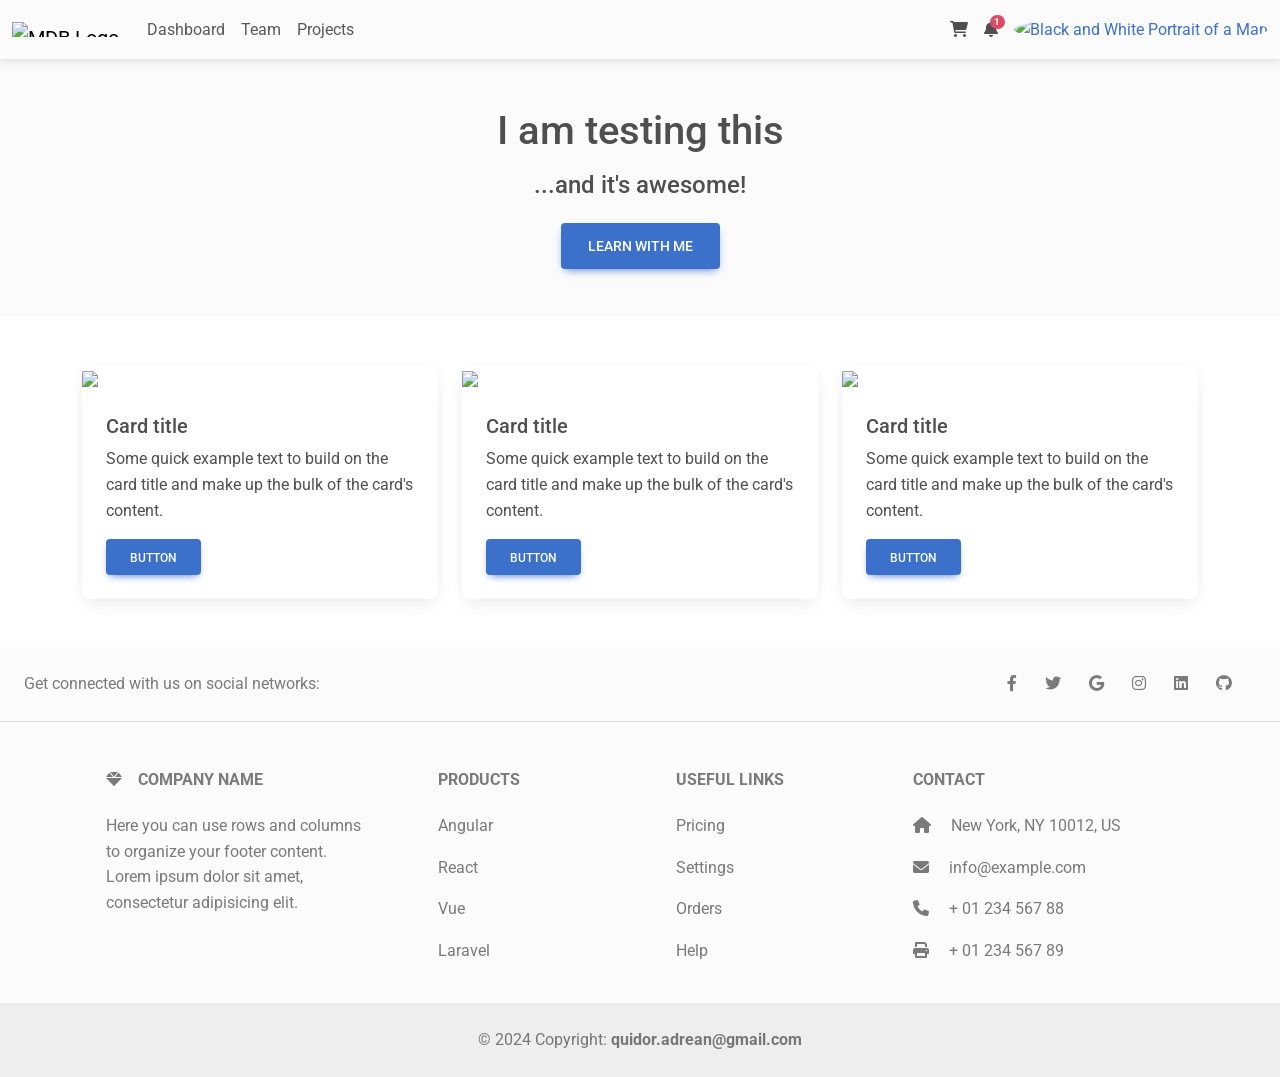
==== mini-projects/cs50-search/mdb5-free-standard/index.html @ 6c1380a7 "added mb5 project" ====
<!DOCTYPE html>
<html lang="en">
  <head>
    <meta charset="UTF-8" />
    <meta
      name="viewport"
      content="width=device-width, initial-scale=1, shrink-to-fit=no"
    />
    <meta http-equiv="x-ua-compatible" content="ie=edge" />
    <title>Bootstrap</title>
    <!-- MDB icon -->
    <link rel="icon" href="img/mdb-favicon.ico" type="image/x-icon" />
    <!-- Font Awesome -->
    <link
      rel="stylesheet"
      href="https://cdnjs.cloudflare.com/ajax/libs/font-awesome/6.0.0/css/all.min.css"
    />
    <!-- Google Fonts Roboto -->
    <link
      rel="stylesheet"
      href="https://fonts.googleapis.com/css2?family=Roboto:wght@300;400;500;700;900&display=swap"
    />
    <!-- MDB -->
    <link rel="stylesheet" href="css/mdb.min.css" />
  </head>
  <body>
    <!-- Start your project here-->

    <!-- Navbar -->
    <nav class="navbar navbar-expand-lg navbar-light bg-body-tertiary">
      <!-- Container wrapper -->
      <div class="container-fluid">
        <!-- Toggle button -->
        <button
          data-mdb-collapse-init
          class="navbar-toggler"
          type="button"
          data-mdb-target="#navbarSupportedContent"
          aria-controls="navbarSupportedContent"
          aria-expanded="false"
          aria-label="Toggle navigation"
        >
          <i class="fas fa-bars"></i>
        </button>

        <!-- Collapsible wrapper -->
        <div class="collapse navbar-collapse" id="navbarSupportedContent">
          <!-- Navbar brand -->
          <a class="navbar-brand mt-2 mt-lg-0" href="#">
            <img
              src="https://mdbcdn.b-cdn.net/img/logo/mdb-transaprent-noshadows.webp"
              height="15"
              alt="MDB Logo"
              loading="lazy"
            />
          </a>
          <!-- Left links -->
          <ul class="navbar-nav me-auto mb-2 mb-lg-0">
            <li class="nav-item">
              <a class="nav-link" href="#">Dashboard</a>
            </li>
            <li class="nav-item">
              <a class="nav-link" href="#">Team</a>
            </li>
            <li class="nav-item">
              <a class="nav-link" href="#">Projects</a>
            </li>
          </ul>
          <!-- Left links -->
        </div>
        <!-- Collapsible wrapper -->

        <!-- Right elements -->
        <div class="d-flex align-items-center">
          <!-- Icon -->
          <a class="text-reset me-3" href="#">
            <i class="fas fa-shopping-cart"></i>
          </a>

          <!-- Notifications -->
          <div class="dropdown">
            <a
              data-mdb-dropdown-init
              class="text-reset me-3 dropdown-toggle hidden-arrow"
              href="#"
              id="navbarDropdownMenuLink"
              role="button"
              aria-expanded="false"
            >
              <i class="fas fa-bell"></i>
              <span class="badge rounded-pill badge-notification bg-danger"
                >1</span
              >
            </a>
            <ul
              class="dropdown-menu dropdown-menu-end"
              aria-labelledby="navbarDropdownMenuLink"
            >
              <li>
                <a class="dropdown-item" href="#">Some news</a>
              </li>
              <li>
                <a class="dropdown-item" href="#">Another news</a>
              </li>
              <li>
                <a class="dropdown-item" href="#">Something else here</a>
              </li>
            </ul>
          </div>
          <!-- Avatar -->
          <div class="dropdown">
            <a
              data-mdb-dropdown-init
              class="dropdown-toggle d-flex align-items-center hidden-arrow"
              href="#"
              id="navbarDropdownMenuAvatar"
              role="button"
              aria-expanded="false"
            >
              <img
                src="https://mdbcdn.b-cdn.net/img/new/avatars/2.webp"
                class="rounded-circle"
                height="25"
                alt="Black and White Portrait of a Man"
                loading="lazy"
              />
            </a>
            <ul
              class="dropdown-menu dropdown-menu-end"
              aria-labelledby="navbarDropdownMenuAvatar"
            >
              <li>
                <a class="dropdown-item" href="#">My profile</a>
              </li>
              <li>
                <a class="dropdown-item" href="#">Settings</a>
              </li>
              <li>
                <a class="dropdown-item" href="#">Logout</a>
              </li>
            </ul>
          </div>
        </div>
        <!-- Right elements -->
      </div>
      <!-- Container wrapper -->
    </nav>
    <!-- Navbar -->

    <!-- Jumbotron -->
    <div class="p-5 text-center bg-body-tertiary mb-5">
      <h1 class="mb-3">I am testing this</h1>
      <h4 class="mb-4">...and it's awesome!</h4>
      <a
        class="btn btn-primary btn-lg"
        href="https://mdbootstrap.com/learn/mdb-foundations/basics/introduction/"
        role="button"
        >Learn with me</a
      >
    </div>
    <!-- Jumbotron -->

    <div class="container">
      <div class="row">
        <!-- First column -->
        <div class="col-md">
          <!-- Card -->
          <div class="card mb-5">
            <div
              class="bg-image hover-overlay"
              data-mdb-ripple-init
              data-mdb-ripple-color="light"
            >
              <img
                src="https://mdbcdn.b-cdn.net/img/new/standard/nature/111.webp"
                class="img-fluid"
              />
              <a href="#!">
                <div
                  class="mask"
                  style="background-color: rgba(251, 251, 251, 0.15)"
                ></div>
              </a>
            </div>
            <div class="card-body">
              <h5 class="card-title">Card title</h5>
              <p class="card-text">
                Some quick example text to build on the card title and make up
                the bulk of the card's content.
              </p>
              <a href="#!" class="btn btn-primary">Button</a>
            </div>
          </div>
          <!-- Card -->
        </div>
        <!-- First column -->

        <!-- Second column -->
        <div class="col-md">
          <!-- Card -->
          <div class="card mb-5">
            <div
              class="bg-image hover-overlay"
              data-mdb-ripple-init
              data-mdb-ripple-color="light"
            >
              <img
                src="https://mdbcdn.b-cdn.net/img/new/standard/nature/112.webp"
                class="img-fluid"
              />
              <a href="#!">
                <div
                  class="mask"
                  style="background-color: rgba(251, 251, 251, 0.15)"
                ></div>
              </a>
            </div>
            <div class="card-body">
              <h5 class="card-title">Card title</h5>
              <p class="card-text">
                Some quick example text to build on the card title and make up
                the bulk of the card's content.
              </p>
              <a href="#!" class="btn btn-primary">Button</a>
            </div>
          </div>
          <!-- Card -->
        </div>
        <!-- Second column -->

        <!-- Third column -->
        <div class="col-md">
          <!-- Card -->
          <div class="card mb-5">
            <div
              class="bg-image hover-overlay"
              data-mdb-ripple-init
              data-mdb-ripple-color="light"
            >
              <img
                src="https://mdbcdn.b-cdn.net/img/new/standard/nature/113.webp"
                class="img-fluid"
              />
              <a href="#!">
                <div
                  class="mask"
                  style="background-color: rgba(251, 251, 251, 0.15)"
                ></div>
              </a>
            </div>
            <div class="card-body">
              <h5 class="card-title">Card title</h5>
              <p class="card-text">
                Some quick example text to build on the card title and make up
                the bulk of the card's content.
              </p>
              <a href="#!" class="btn btn-primary">Button</a>
            </div>
          </div>
          <!-- Card -->
        </div>
        <!-- Third column -->
      </div>
    </div>

    <!-- Footer -->
    <footer class="text-center text-lg-start bg-body-tertiary text-muted">
      <!-- Section: Social media -->
      <section
        class="d-flex justify-content-center justify-content-lg-between p-4 border-bottom"
      >
        <!-- Left -->
        <div class="me-5 d-none d-lg-block">
          <span>Get connected with us on social networks:</span>
        </div>
        <!-- Left -->

        <!-- Right -->
        <div>
          <a href="" class="me-4 text-reset">
            <i class="fab fa-facebook-f"></i>
          </a>
          <a href="" class="me-4 text-reset">
            <i class="fab fa-twitter"></i>
          </a>
          <a href="" class="me-4 text-reset">
            <i class="fab fa-google"></i>
          </a>
          <a href="" class="me-4 text-reset">
            <i class="fab fa-instagram"></i>
          </a>
          <a href="" class="me-4 text-reset">
            <i class="fab fa-linkedin"></i>
          </a>
          <a href="" class="me-4 text-reset">
            <i class="fab fa-github"></i>
          </a>
        </div>
        <!-- Right -->
      </section>
      <!-- Section: Social media -->

      <!-- Section: Links  -->
      <section class="">
        <div class="container text-center text-md-start mt-5">
          <!-- Grid row -->
          <div class="row mt-3">
            <!-- Grid column -->
            <div class="col-md-3 col-lg-4 col-xl-3 mx-auto mb-4">
              <!-- Content -->
              <h6 class="text-uppercase fw-bold mb-4">
                <i class="fas fa-gem me-3"></i>Company name
              </h6>
              <p>
                Here you can use rows and columns to organize your footer
                content. Lorem ipsum dolor sit amet, consectetur adipisicing
                elit.
              </p>
            </div>
            <!-- Grid column -->

            <!-- Grid column -->
            <div class="col-md-2 col-lg-2 col-xl-2 mx-auto mb-4">
              <!-- Links -->
              <h6 class="text-uppercase fw-bold mb-4">Products</h6>
              <p>
                <a href="#!" class="text-reset">Angular</a>
              </p>
              <p>
                <a href="#!" class="text-reset">React</a>
              </p>
              <p>
                <a href="#!" class="text-reset">Vue</a>
              </p>
              <p>
                <a href="#!" class="text-reset">Laravel</a>
              </p>
            </div>
            <!-- Grid column -->

            <!-- Grid column -->
            <div class="col-md-3 col-lg-2 col-xl-2 mx-auto mb-4">
              <!-- Links -->
              <h6 class="text-uppercase fw-bold mb-4">Useful links</h6>
              <p>
                <a href="#!" class="text-reset">Pricing</a>
              </p>
              <p>
                <a href="#!" class="text-reset">Settings</a>
              </p>
              <p>
                <a href="#!" class="text-reset">Orders</a>
              </p>
              <p>
                <a href="#!" class="text-reset">Help</a>
              </p>
            </div>
            <!-- Grid column -->

            <!-- Grid column -->
            <div class="col-md-4 col-lg-3 col-xl-3 mx-auto mb-md-0 mb-4">
              <!-- Links -->
              <h6 class="text-uppercase fw-bold mb-4">Contact</h6>
              <p><i class="fas fa-home me-3"></i> New York, NY 10012, US</p>
              <p>
                <i class="fas fa-envelope me-3"></i>
                info@example.com
              </p>
              <p><i class="fas fa-phone me-3"></i> + 01 234 567 88</p>
              <p><i class="fas fa-print me-3"></i> + 01 234 567 89</p>
            </div>
            <!-- Grid column -->
          </div>
          <!-- Grid row -->
        </div>
      </section>
      <!-- Section: Links  -->

      <!-- Copyright -->
      <div
        class="text-center p-4"
        style="background-color: rgba(0, 0, 0, 0.05)"
      >
        © 2024 Copyright:
        <a class="text-reset fw-bold" href="https://mdbootstrap.com/"
          >quidor.adrean@gmail.com</a
        >
      </div>
      <!-- Copyright -->
    </footer>
    <!-- Footer -->

    <!-- End your project here-->

    <!-- MDB -->
    <script type="text/javascript" src="js/mdb.umd.min.js"></script>
    <!-- Custom scripts -->
    <script type="text/javascript"></script>
  </body>
</html>
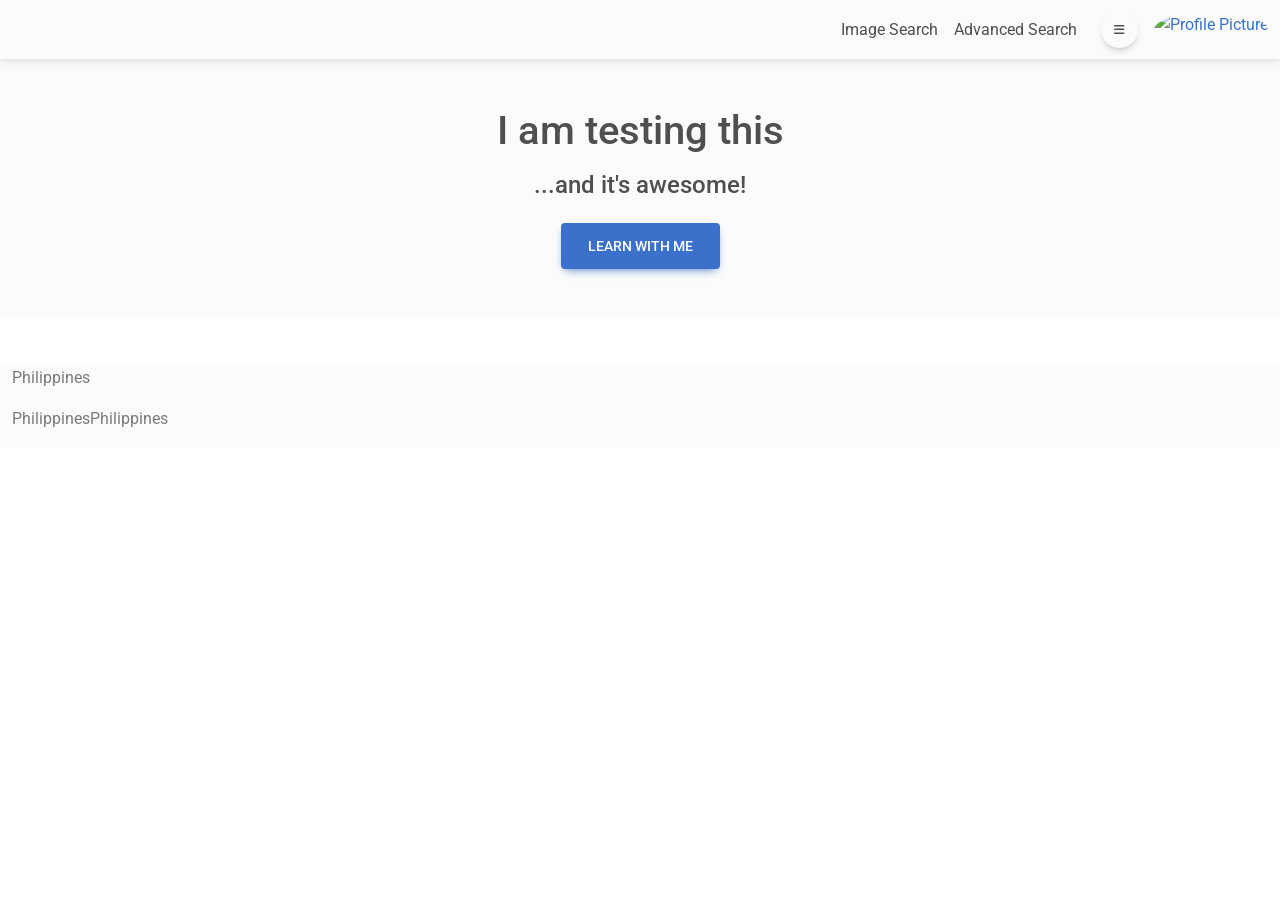
==== commit 074acd07: "tbc" ====
--- a/mini-projects/cs50-search/mdb5-free-standard/index.html
+++ b/mini-projects/cs50-search/mdb5-free-standard/index.html
@@ -30,83 +30,23 @@
     <nav class="navbar navbar-expand-lg navbar-light bg-body-tertiary">
       <!-- Container wrapper -->
       <div class="container-fluid">
-        <!-- Toggle button -->
-        <button
-          data-mdb-collapse-init
-          class="navbar-toggler"
-          type="button"
-          data-mdb-target="#navbarSupportedContent"
-          aria-controls="navbarSupportedContent"
-          aria-expanded="false"
-          aria-label="Toggle navigation"
-        >
-          <i class="fas fa-bars"></i>
-        </button>
-
-        <!-- Collapsible wrapper -->
-        <div class="collapse navbar-collapse" id="navbarSupportedContent">
-          <!-- Navbar brand -->
-          <a class="navbar-brand mt-2 mt-lg-0" href="#">
-            <img
-              src="https://mdbcdn.b-cdn.net/img/logo/mdb-transaprent-noshadows.webp"
-              height="15"
-              alt="MDB Logo"
-              loading="lazy"
-            />
-          </a>
-          <!-- Left links -->
-          <ul class="navbar-nav me-auto mb-2 mb-lg-0">
-            <li class="nav-item">
-              <a class="nav-link" href="#">Dashboard</a>
+        <div></div>
+        <!-- Right elements -->
+        <div class="d-flex align-items-center">
+          <!-- Links -->
+          <ul class="navbar-nav">
+            <li class="nav-item active">
+              <a class="nav-link text-reset" href="#">Image Search</a>
             </li>
-            <li class="nav-item">
-              <a class="nav-link" href="#">Team</a>
-            </li>
-            <li class="nav-item">
-              <a class="nav-link" href="#">Projects</a>
+            <li class="nav-item active">
+              <a class="nav-link text-reset me-3" href="#">Advanced Search</a>
             </li>
           </ul>
-          <!-- Left links -->
-        </div>
-        <!-- Collapsible wrapper -->
 
-        <!-- Right elements -->
-        <div class="d-flex align-items-center">
-          <!-- Icon -->
-          <a class="text-reset me-3" href="#">
-            <i class="fas fa-shopping-cart"></i>
-          </a>
+          <button class="btn btn-md btn-floating me-3" style="background-color:color;">
+            <i class="fas fa-bars"></i>
+          </button>
 
-          <!-- Notifications -->
-          <div class="dropdown">
-            <a
-              data-mdb-dropdown-init
-              class="text-reset me-3 dropdown-toggle hidden-arrow"
-              href="#"
-              id="navbarDropdownMenuLink"
-              role="button"
-              aria-expanded="false"
-            >
-              <i class="fas fa-bell"></i>
-              <span class="badge rounded-pill badge-notification bg-danger"
-                >1</span
-              >
-            </a>
-            <ul
-              class="dropdown-menu dropdown-menu-end"
-              aria-labelledby="navbarDropdownMenuLink"
-            >
-              <li>
-                <a class="dropdown-item" href="#">Some news</a>
-              </li>
-              <li>
-                <a class="dropdown-item" href="#">Another news</a>
-              </li>
-              <li>
-                <a class="dropdown-item" href="#">Something else here</a>
-              </li>
-            </ul>
-          </div>
           <!-- Avatar -->
           <div class="dropdown">
             <a
@@ -120,8 +60,8 @@
               <img
                 src="https://mdbcdn.b-cdn.net/img/new/avatars/2.webp"
                 class="rounded-circle"
-                height="25"
-                alt="Black and White Portrait of a Man"
+                height="35"
+                alt="Profile Picture"
                 loading="lazy"
               />
             </a>
@@ -160,233 +100,26 @@
     </div>
     <!-- Jumbotron -->
 
-    <div class="container">
-      <div class="row">
-        <!-- First column -->
-        <div class="col-md">
-          <!-- Card -->
-          <div class="card mb-5">
-            <div
-              class="bg-image hover-overlay"
-              data-mdb-ripple-init
-              data-mdb-ripple-color="light"
-            >
-              <img
-                src="https://mdbcdn.b-cdn.net/img/new/standard/nature/111.webp"
-                class="img-fluid"
-              />
-              <a href="#!">
-                <div
-                  class="mask"
-                  style="background-color: rgba(251, 251, 251, 0.15)"
-                ></div>
-              </a>
-            </div>
-            <div class="card-body">
-              <h5 class="card-title">Card title</h5>
-              <p class="card-text">
-                Some quick example text to build on the card title and make up
-                the bulk of the card's content.
-              </p>
-              <a href="#!" class="btn btn-primary">Button</a>
-            </div>
-          </div>
-          <!-- Card -->
-        </div>
-        <!-- First column -->
-
-        <!-- Second column -->
-        <div class="col-md">
-          <!-- Card -->
-          <div class="card mb-5">
-            <div
-              class="bg-image hover-overlay"
-              data-mdb-ripple-init
-              data-mdb-ripple-color="light"
-            >
-              <img
-                src="https://mdbcdn.b-cdn.net/img/new/standard/nature/112.webp"
-                class="img-fluid"
-              />
-              <a href="#!">
-                <div
-                  class="mask"
-                  style="background-color: rgba(251, 251, 251, 0.15)"
-                ></div>
-              </a>
-            </div>
-            <div class="card-body">
-              <h5 class="card-title">Card title</h5>
-              <p class="card-text">
-                Some quick example text to build on the card title and make up
-                the bulk of the card's content.
-              </p>
-              <a href="#!" class="btn btn-primary">Button</a>
-            </div>
-          </div>
-          <!-- Card -->
-        </div>
-        <!-- Second column -->
-
-        <!-- Third column -->
-        <div class="col-md">
-          <!-- Card -->
-          <div class="card mb-5">
-            <div
-              class="bg-image hover-overlay"
-              data-mdb-ripple-init
-              data-mdb-ripple-color="light"
-            >
-              <img
-                src="https://mdbcdn.b-cdn.net/img/new/standard/nature/113.webp"
-                class="img-fluid"
-              />
-              <a href="#!">
-                <div
-                  class="mask"
-                  style="background-color: rgba(251, 251, 251, 0.15)"
-                ></div>
-              </a>
-            </div>
-            <div class="card-body">
-              <h5 class="card-title">Card title</h5>
-              <p class="card-text">
-                Some quick example text to build on the card title and make up
-                the bulk of the card's content.
-              </p>
-              <a href="#!" class="btn btn-primary">Button</a>
-            </div>
-          </div>
-          <!-- Card -->
-        </div>
-        <!-- Third column -->
-      </div>
-    </div>
+    
 
     <!-- Footer -->
     <footer class="text-center text-lg-start bg-body-tertiary text-muted">
-      <!-- Section: Social media -->
-      <section
-        class="d-flex justify-content-center justify-content-lg-between p-4 border-bottom"
-      >
-        <!-- Left -->
-        <div class="me-5 d-none d-lg-block">
-          <span>Get connected with us on social networks:</span>
-        </div>
-        <!-- Left -->
-
-        <!-- Right -->
-        <div>
-          <a href="" class="me-4 text-reset">
-            <i class="fab fa-facebook-f"></i>
-          </a>
-          <a href="" class="me-4 text-reset">
-            <i class="fab fa-twitter"></i>
-          </a>
-          <a href="" class="me-4 text-reset">
-            <i class="fab fa-google"></i>
-          </a>
-          <a href="" class="me-4 text-reset">
-            <i class="fab fa-instagram"></i>
-          </a>
-          <a href="" class="me-4 text-reset">
-            <i class="fab fa-linkedin"></i>
-          </a>
-          <a href="" class="me-4 text-reset">
-            <i class="fab fa-github"></i>
-          </a>
-        </div>
-        <!-- Right -->
-      </section>
-      <!-- Section: Social media -->
-
       <!-- Section: Links  -->
       <section class="">
-        <div class="container text-center text-md-start mt-5">
-          <!-- Grid row -->
-          <div class="row mt-3">
-            <!-- Grid column -->
-            <div class="col-md-3 col-lg-4 col-xl-3 mx-auto mb-4">
-              <!-- Content -->
-              <h6 class="text-uppercase fw-bold mb-4">
-                <i class="fas fa-gem me-3"></i>Company name
-              </h6>
-              <p>
-                Here you can use rows and columns to organize your footer
-                content. Lorem ipsum dolor sit amet, consectetur adipisicing
-                elit.
-              </p>
+        <div class="container-fluid">
+          <div class="row">
+            <div class="col">
+              <p>Philippines</p>
             </div>
-            <!-- Grid column -->
-
-            <!-- Grid column -->
-            <div class="col-md-2 col-lg-2 col-xl-2 mx-auto mb-4">
-              <!-- Links -->
-              <h6 class="text-uppercase fw-bold mb-4">Products</h6>
-              <p>
-                <a href="#!" class="text-reset">Angular</a>
-              </p>
-              <p>
-                <a href="#!" class="text-reset">React</a>
-              </p>
-              <p>
-                <a href="#!" class="text-reset">Vue</a>
-              </p>
-              <p>
-                <a href="#!" class="text-reset">Laravel</a>
-              </p>
+          </div>
+          <div class="row">
+            <div class="col d-flex align-items-center">
+              <p>Philippines</p>
+              <p>Philippines</p>
             </div>
-            <!-- Grid column -->
-
-            <!-- Grid column -->
-            <div class="col-md-3 col-lg-2 col-xl-2 mx-auto mb-4">
-              <!-- Links -->
-              <h6 class="text-uppercase fw-bold mb-4">Useful links</h6>
-              <p>
-                <a href="#!" class="text-reset">Pricing</a>
-              </p>
-              <p>
-                <a href="#!" class="text-reset">Settings</a>
-              </p>
-              <p>
-                <a href="#!" class="text-reset">Orders</a>
-              </p>
-              <p>
-                <a href="#!" class="text-reset">Help</a>
-              </p>
-            </div>
-            <!-- Grid column -->
-
-            <!-- Grid column -->
-            <div class="col-md-4 col-lg-3 col-xl-3 mx-auto mb-md-0 mb-4">
-              <!-- Links -->
-              <h6 class="text-uppercase fw-bold mb-4">Contact</h6>
-              <p><i class="fas fa-home me-3"></i> New York, NY 10012, US</p>
-              <p>
-                <i class="fas fa-envelope me-3"></i>
-                info@example.com
-              </p>
-              <p><i class="fas fa-phone me-3"></i> + 01 234 567 88</p>
-              <p><i class="fas fa-print me-3"></i> + 01 234 567 89</p>
-            </div>
-            <!-- Grid column -->
           </div>
-          <!-- Grid row -->
         </div>
       </section>
-      <!-- Section: Links  -->
-
-      <!-- Copyright -->
-      <div
-        class="text-center p-4"
-        style="background-color: rgba(0, 0, 0, 0.05)"
-      >
-        © 2024 Copyright:
-        <a class="text-reset fw-bold" href="https://mdbootstrap.com/"
-          >quidor.adrean@gmail.com</a
-        >
-      </div>
-      <!-- Copyright -->
     </footer>
     <!-- Footer -->
 
